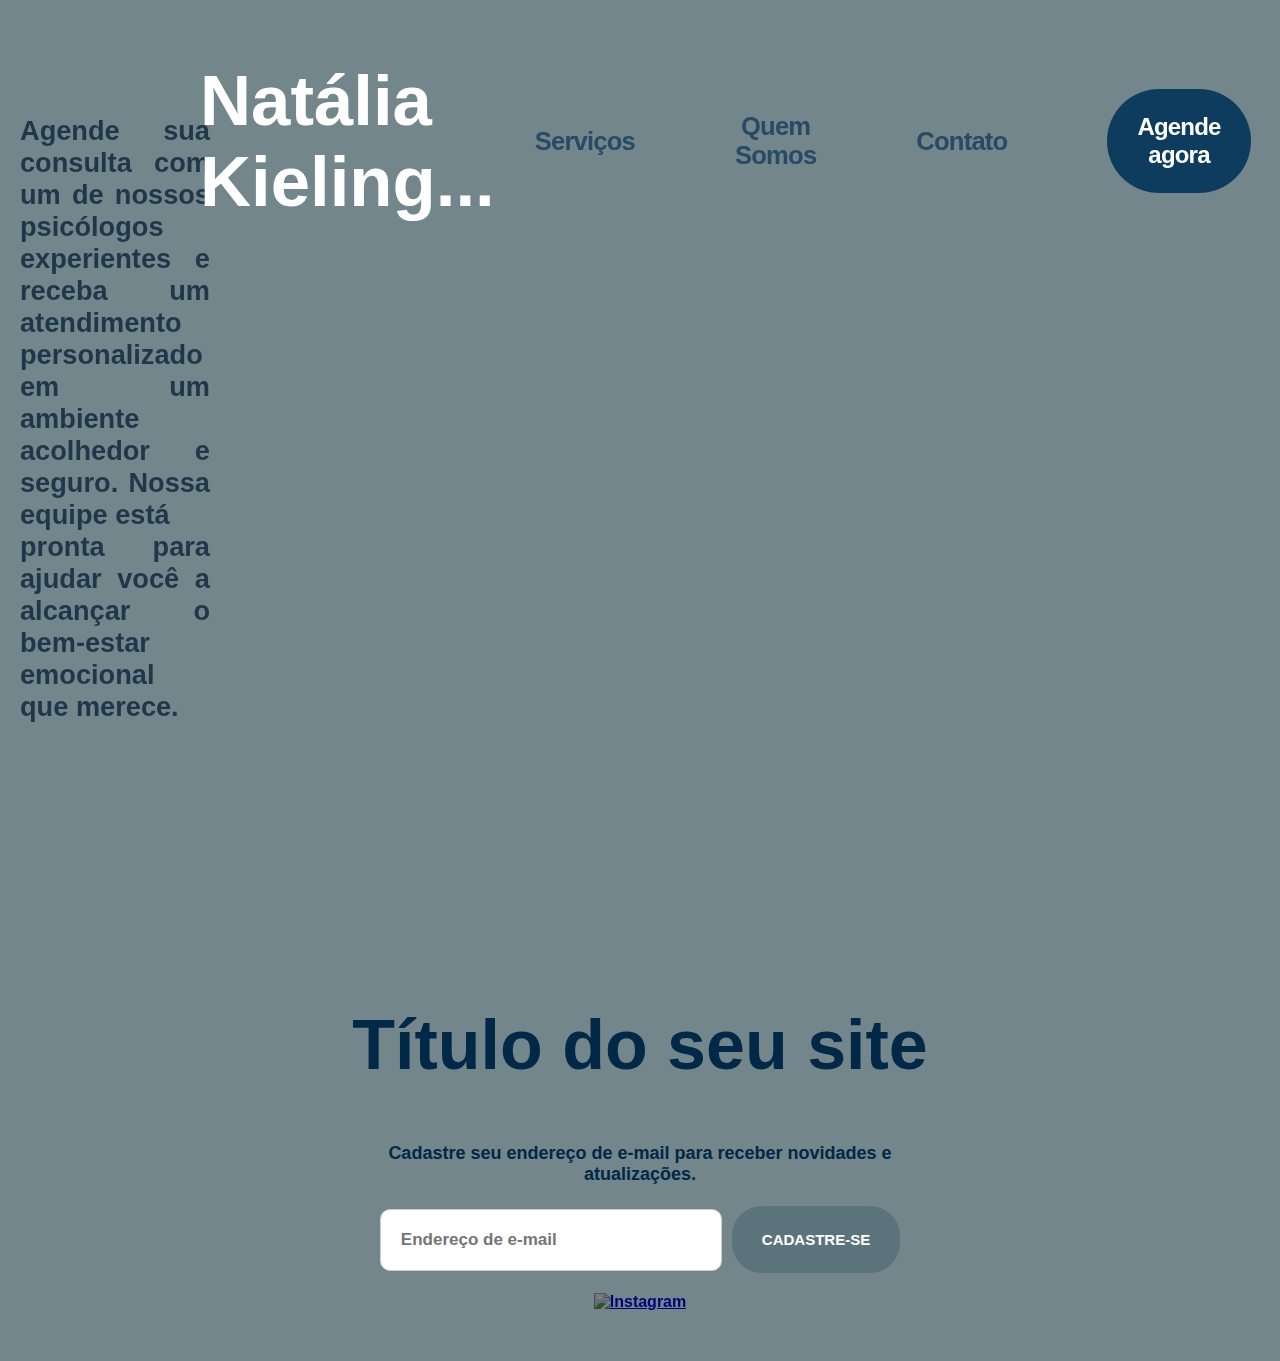
==== agendeAgr.html @ c5f92de2 "Add files via upload" ====
<!DOCTYPE html>
<html lang="pt-BR">
<head>
    <meta charset="UTF-8">
    <meta name="viewport" content="width=device-width, initial-scale=1.0">
    <title>Agendamento ― </title>
    <link rel="stylesheet" href="agendeAgr.css">  
</head>

<body>
    <header>
        <div>
            <a href="Home.html" class="logo-btn">Natália Kieling...</a>
        </div>
        <nav>
            <a href="serviços.html">Serviços</a>
            <a href="quemSomos.html">Quem Somos</a>
            <a href="contato.html">Contato</a>
            <a href="agendeAgr.html" class="btn-agende">Agende agora</a>
        </nav>
    </header>

    <div class="hero">
        <h1>Agendamento!</h1>
        <div class="container">
            <div class="conteudo-agende-agora">
                <p>
                    Agende sua consulta com um de nossos psicólogos<br>
                    experientes e receba um atendimento personalizado<br>
                    em um ambiente acolhedor e seguro. Nossa equipe está <br>
                    pronta para ajudar você a alcançar o bem-estar<br>
                    emocional que merece.<br>
            </div>
        </div>
    </div>

    <footer>
        <h2>Título do seu site</h2>
        <p>Cadastre seu endereço de e-mail para receber novidades e<br> atualizações.</p>
        <div class="email-container">
            <input type="email" placeholder="Endereço de e-mail" />
            <button>CADASTRE-SE</button>
        </div>
        <div class="social-icons">
            <a href="https://www.instagram.com/nataliakpsi/" target="_blank">
                <img src="https://upload.wikimedia.org/wikipedia/commons/e/e7/Instagram_logo_2016.svg" alt="Instagram">
            </a>
        </div>
    </footer>

    <script src="funcionamento.js"></script>

</body>
---- agendeAgr.css ----
body {
    margin: 0;
    scroll-behavior: smooth;
    color: #72868b;
}

header {
    position: fixed;
    gap: 40px;
    top: 0;
    width: 100%;
    padding: 60px 40px;
    display: flex;
    justify-content: space-between;
    align-items: center;
    z-index: 1000;
}

.logo-btn {
    text-decoration: none; 
    color: #ffffff; 
    font-family: 'Anton', sans-serif; 
    font-size: 1.3em; 
    font-weight: bold; 
    cursor: pointer; 
    transition: color 0.5s; 
}

.logo-btn:hover {
    color: #0e3c5e; 
}

header nav {
    font-family: 'Anton', sans-serif;
    align-items: center;
    display: flex;
    gap: 0px; 

}

header div {  
    font-family: 'Anton', sans-serif;
    margin-left: 160px;
    font-size: 3.4em;
    font-weight: bold;
    color: #012846; 
}

header nav a {
    margin-right: 100px;
    letter-spacing: -0.8px;
    text-decoration: none;
    color: #294a64;
    font-size: 1.6em;
    padding: 0px 0px;
    text-align: center;
    font-weight: bold; 
}

header nav a.btn-agende {
    padding: 24px 30px;
    background-color: #0e3c5e;
    border: none;
    font-weight: bold; 
    border-radius: 60px;
    font-size: 1.5em;
    text-decoration: none;
    color: #ffffff;
    cursor: pointer;
    transition: background-color 0.3s;
}

header nav a.btn-agende:hover {
    background-color: rgba(3, 31, 63, 0.897);
}

.hero {
    height: 100vh;
    background-color: #72868b;
    filter: brightness(100%);
    display: flex;
    background-size: cover;
    flex-direction: column;
    justify-content: center;
    align-items: center;
    text-align: center;
    padding: 20px;
    
}

.hero h1 {
    font-weight: bold;
    font-family: 'Anton', sans-serif;
    font-size: 5.3em;
    position: absolute;
    right: 1300px;
    top: 250px;
    margin: 0;
    color: #012846;
}

.hero p {
    text-align: justify;
    font-weight: bold;
    font-family: 'Anton', sans-serif;
    font-size: 1.7em;
    margin-bottom: 130px;
    margin-right: 1050px;
    color: #1e374b;
}



footer {
    background-color: #72868b;
    color: #012846;
    text-align: center;
    padding: 50px 20px;
    font-weight: bold;
    font-family: 'Anton', sans-serif;
}

footer h2 {
    font-size: 70px;
    margin-top: 15px;
}

footer p {
    font-size: 18px;
    margin-bottom: 21px;
}

.email-container {
    display: flex;
    justify-content: center;
    align-items: center;
    gap: 10px;
    margin-bottom: 20px;
}

.email-container input {
    font-weight: bold;
    font-family: 'Anton', sans-serif;
    background-color: #fff;
    padding: 20px 20px;
    font-size: 17px;
    border: 1px solid #ccc;
    border-radius: 10px;
    width: 300px;
}

.email-container button {
    font-weight: bold;
    font-family: 'Anton', sans-serif;
    background-color: #5b747c;
    color: rgb(255, 255, 255);
    border: none;
    padding: 25px 30px;
    font-size: 15px;
    border-radius: 30px;
    cursor: pointer;
    transition: background-color 0.3s ease;
}

.email-container button:hover {
    background-color: #394e55;
}

.social-icons {
    margin-top: 10px;
}

.social-icons a img {
    width: 30px;
    height: 30px;
    filter: brightness(0.5); 
    transition: transform 0.3s ease, filter 0.3s ease;
}

.social-icons a img:hover {
    transform: scale(1.3);
    filter: brightness(1.0);
}
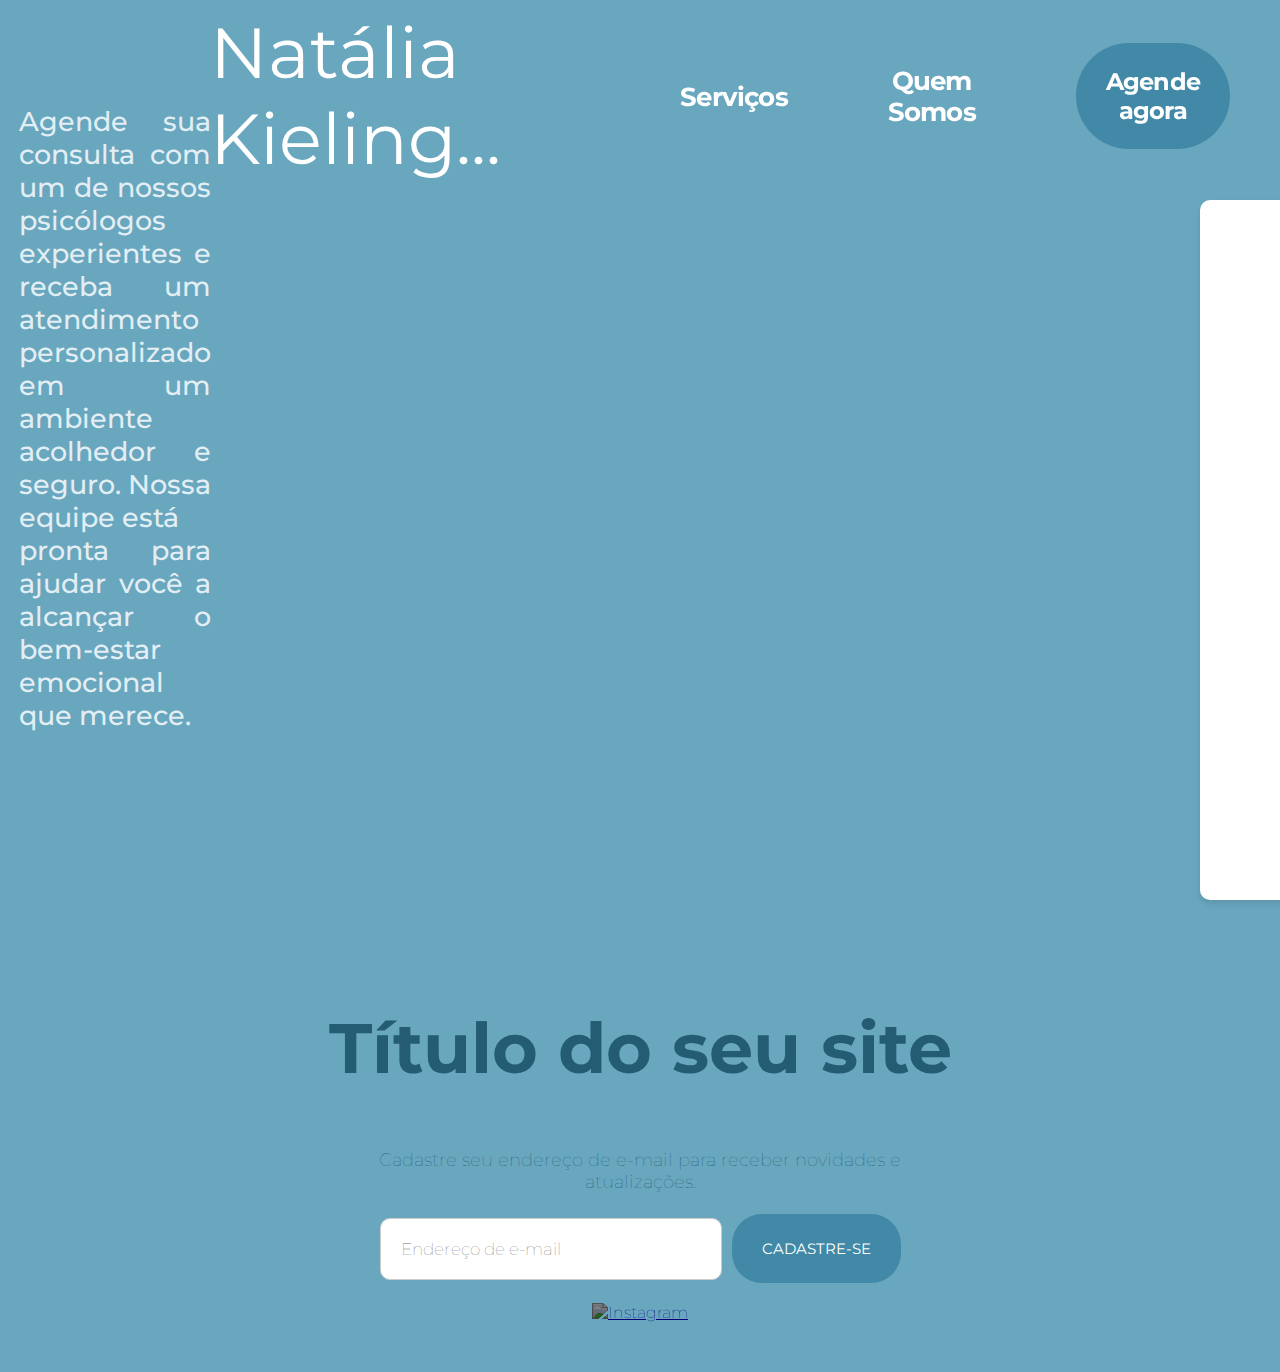
==== commit 514b2b52: "Add files via upload" ====
--- a/agendeAgr.html
+++ b/agendeAgr.html
@@ -4,6 +4,7 @@
     <meta charset="UTF-8">
     <meta name="viewport" content="width=device-width, initial-scale=1.0">
     <title>Agendamento ― </title>
+    <link href="https://fonts.googleapis.com/css2?family=Montserrat:wght@400;700&display=swap" rel="stylesheet">
     <link rel="stylesheet" href="agendeAgr.css">  
 </head>
 
@@ -15,13 +16,13 @@
         <nav>
             <a href="serviços.html">Serviços</a>
             <a href="quemSomos.html">Quem Somos</a>
-            <a href="contato.html">Contato</a>
             <a href="agendeAgr.html" class="btn-agende">Agende agora</a>
         </nav>
     </header>
 
     <div class="hero">
         <h1>Agendamento!</h1>
+        <div class="caixa-branca"></div>
         <div class="container">
             <div class="conteudo-agende-agora">
                 <p>
@@ -48,6 +49,16 @@
         </div>
     </footer>
 
-    <script src="funcionamento.js"></script>
+
+    <script>
+        window.addEventListener("scroll", function() {
+            let header = document.querySelector("header");
+            if (window.scrollY > 50) {  
+                header.classList.add("scrolled");  
+            } else {
+                header.classList.remove("scrolled");  
+            }
+        });
+    </script>
 
 </body>
--- a/agendeAgr.css
+++ b/agendeAgr.css
@@ -9,29 +9,37 @@
     gap: 40px;
     top: 0;
     width: 100%;
-    padding: 60px 40px;
+    padding: 10px 50px;
     display: flex;
     justify-content: space-between;
     align-items: center;
     z-index: 1000;
+    background-color: transparent; 
+    transition: background-color 0.4s ease-in-out;
+}
+
+header.scrolled {
+    background-color: #69a7bf; 
+    box-shadow: 0px 4px 10px rgba(0, 0, 0, 0.281); 
 }
 
 .logo-btn {
     text-decoration: none; 
     color: #ffffff; 
-    font-family: 'Anton', sans-serif; 
+    font-weight: lighter;
+    font-family: 'Montserrat', sans-serif;
     font-size: 1.3em; 
-    font-weight: bold; 
     cursor: pointer; 
     transition: color 0.5s; 
 }
 
 .logo-btn:hover {
-    color: #0e3c5e; 
+    color: #4189a6; 
 }
 
 header nav {
-    font-family: 'Anton', sans-serif;
+    font-weight: normal;
+    font-family: 'Montserrat', sans-serif;
     align-items: center;
     display: flex;
     gap: 0px; 
@@ -39,18 +47,19 @@
 }
 
 header div {  
-    font-family: 'Anton', sans-serif;
+    font-weight: normal;
+    font-family: 'Montserrat', sans-serif;
     margin-left: 160px;
     font-size: 3.4em;
     font-weight: bold;
-    color: #012846; 
+    color: #ffffff; 
 }
 
 header nav a {
     margin-right: 100px;
     letter-spacing: -0.8px;
     text-decoration: none;
-    color: #294a64;
+    color: #ffffff;
     font-size: 1.6em;
     padding: 0px 0px;
     text-align: center;
@@ -59,7 +68,7 @@
 
 header nav a.btn-agende {
     padding: 24px 30px;
-    background-color: #0e3c5e;
+    background-color: #4189a6;
     border: none;
     font-weight: bold; 
     border-radius: 60px;
@@ -71,12 +80,12 @@
 }
 
 header nav a.btn-agende:hover {
-    background-color: rgba(3, 31, 63, 0.897);
+    background-color: #656565;
 }
 
 .hero {
     height: 100vh;
-    background-color: #72868b;
+    background-color: #69a7bf;
     filter: brightness(100%);
     display: flex;
     background-size: cover;
@@ -88,36 +97,47 @@
     
 }
 
+.caixa-branca {
+    position: absolute;
+    top: 200px;
+    left: 1200px; 
+    width: 430px; 
+    height: 700px; 
+    background-color: #ffffff; 
+    box-shadow: 0px 4px 6px rgba(0, 0, 0, 0.1); 
+    border-radius: 10px; 
+}
+
 .hero h1 {
-    font-weight: bold;
-    font-family: 'Anton', sans-serif;
+    font-weight:lighter;
+    font-family: 'Montserrat', sans-serif;
     font-size: 5.3em;
     position: absolute;
     right: 1300px;
     top: 250px;
     margin: 0;
-    color: #012846;
+    color: #245c73;
 }
 
 .hero p {
     text-align: justify;
-    font-weight: bold;
-    font-family: 'Anton', sans-serif;
+    font-weight:500;
+    font-family: 'Montserrat', sans-serif;
     font-size: 1.7em;
     margin-bottom: 130px;
     margin-right: 1050px;
-    color: #1e374b;
+    color: #ffffffd3;
 }
 
 
 
 footer {
-    background-color: #72868b;
-    color: #012846;
+    background-color: #69a7bf;
+    color: #245c73;
     text-align: center;
     padding: 50px 20px;
-    font-weight: bold;
-    font-family: 'Anton', sans-serif;
+    font-weight:lighter;
+    font-family: 'Montserrat', sans-serif;
 }
 
 footer h2 {
@@ -139,8 +159,8 @@
 }
 
 .email-container input {
-    font-weight: bold;
-    font-family: 'Anton', sans-serif;
+    font-weight:lighter;
+    font-family: 'Montserrat', sans-serif;
     background-color: #fff;
     padding: 20px 20px;
     font-size: 17px;
@@ -150,9 +170,9 @@
 }
 
 .email-container button {
-    font-weight: bold;
-    font-family: 'Anton', sans-serif;
-    background-color: #5b747c;
+    font-weight: bolder;
+    font-family: 'Montserrat', sans-serif;
+    background-color: #4189a6;
     color: rgb(255, 255, 255);
     border: none;
     padding: 25px 30px;
@@ -163,7 +183,7 @@
 }
 
 .email-container button:hover {
-    background-color: #394e55;
+    background-color: #656565;
 }
 
 .social-icons {
